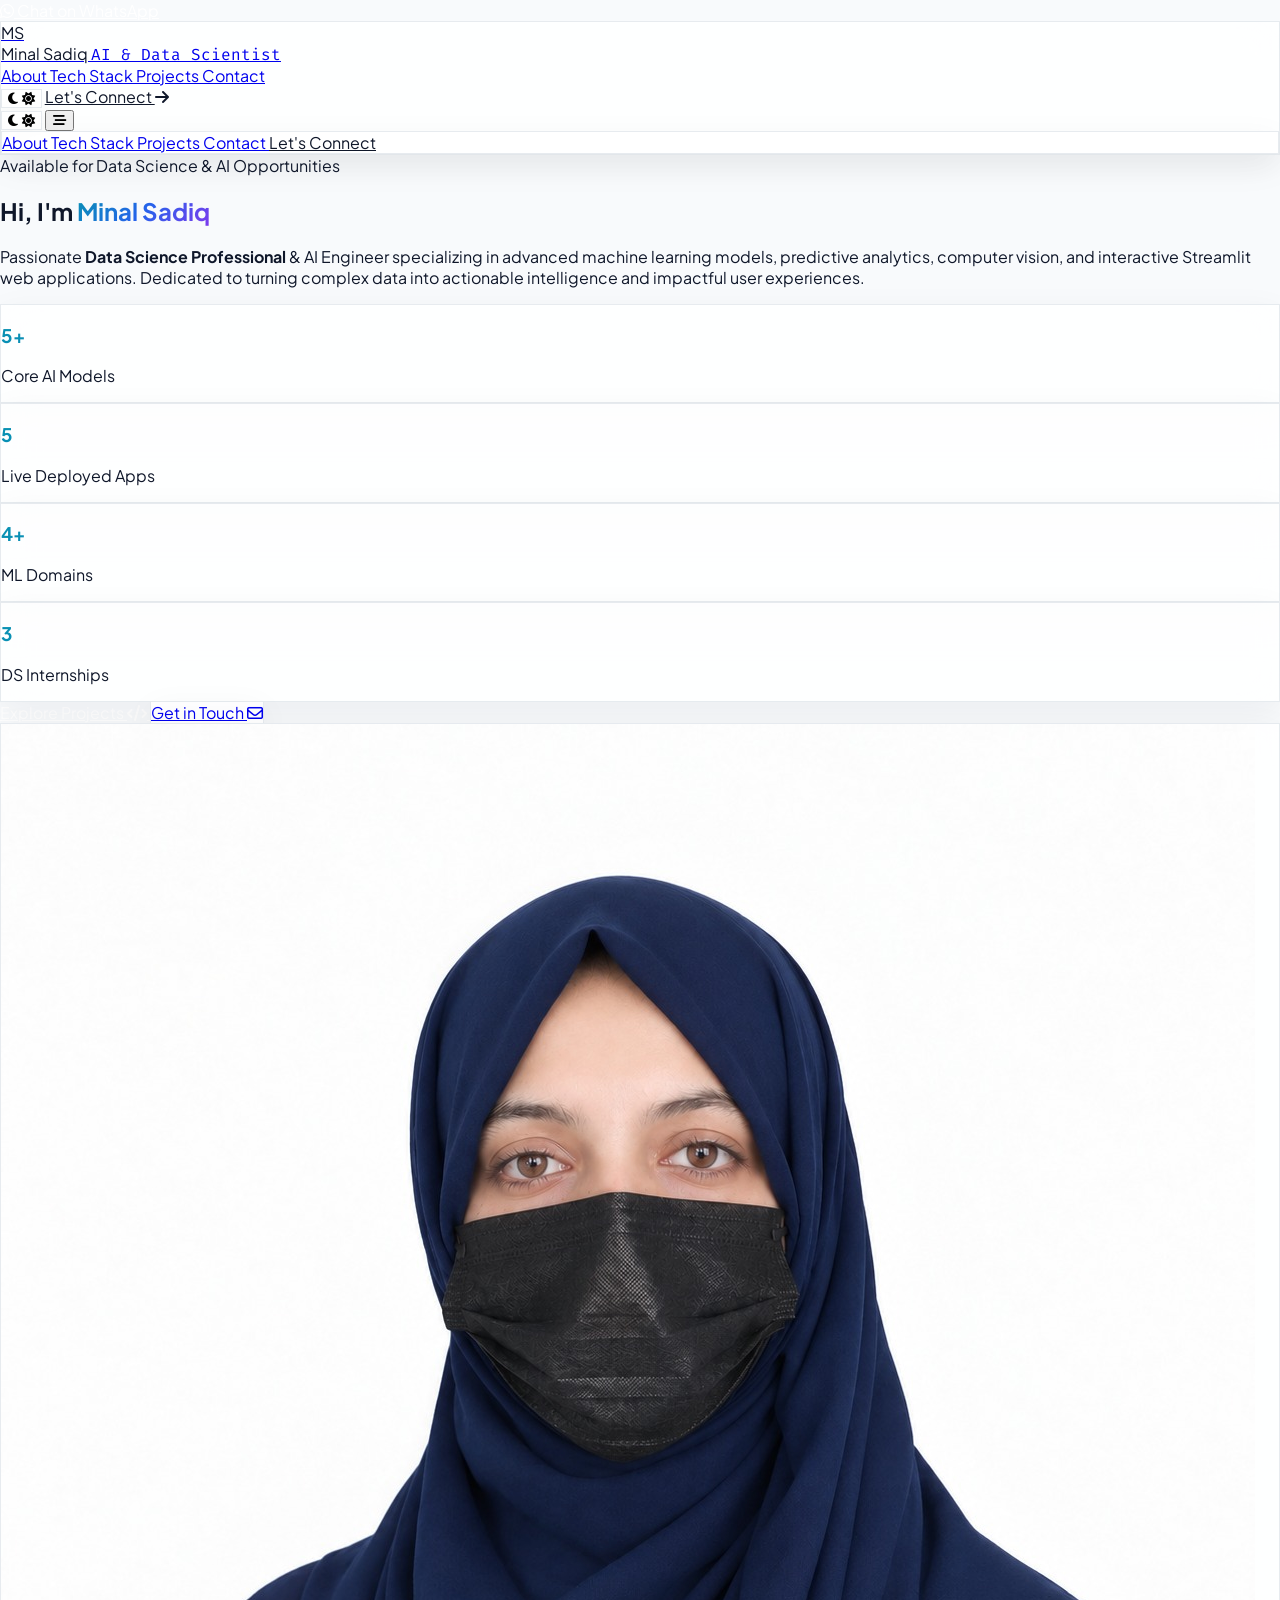
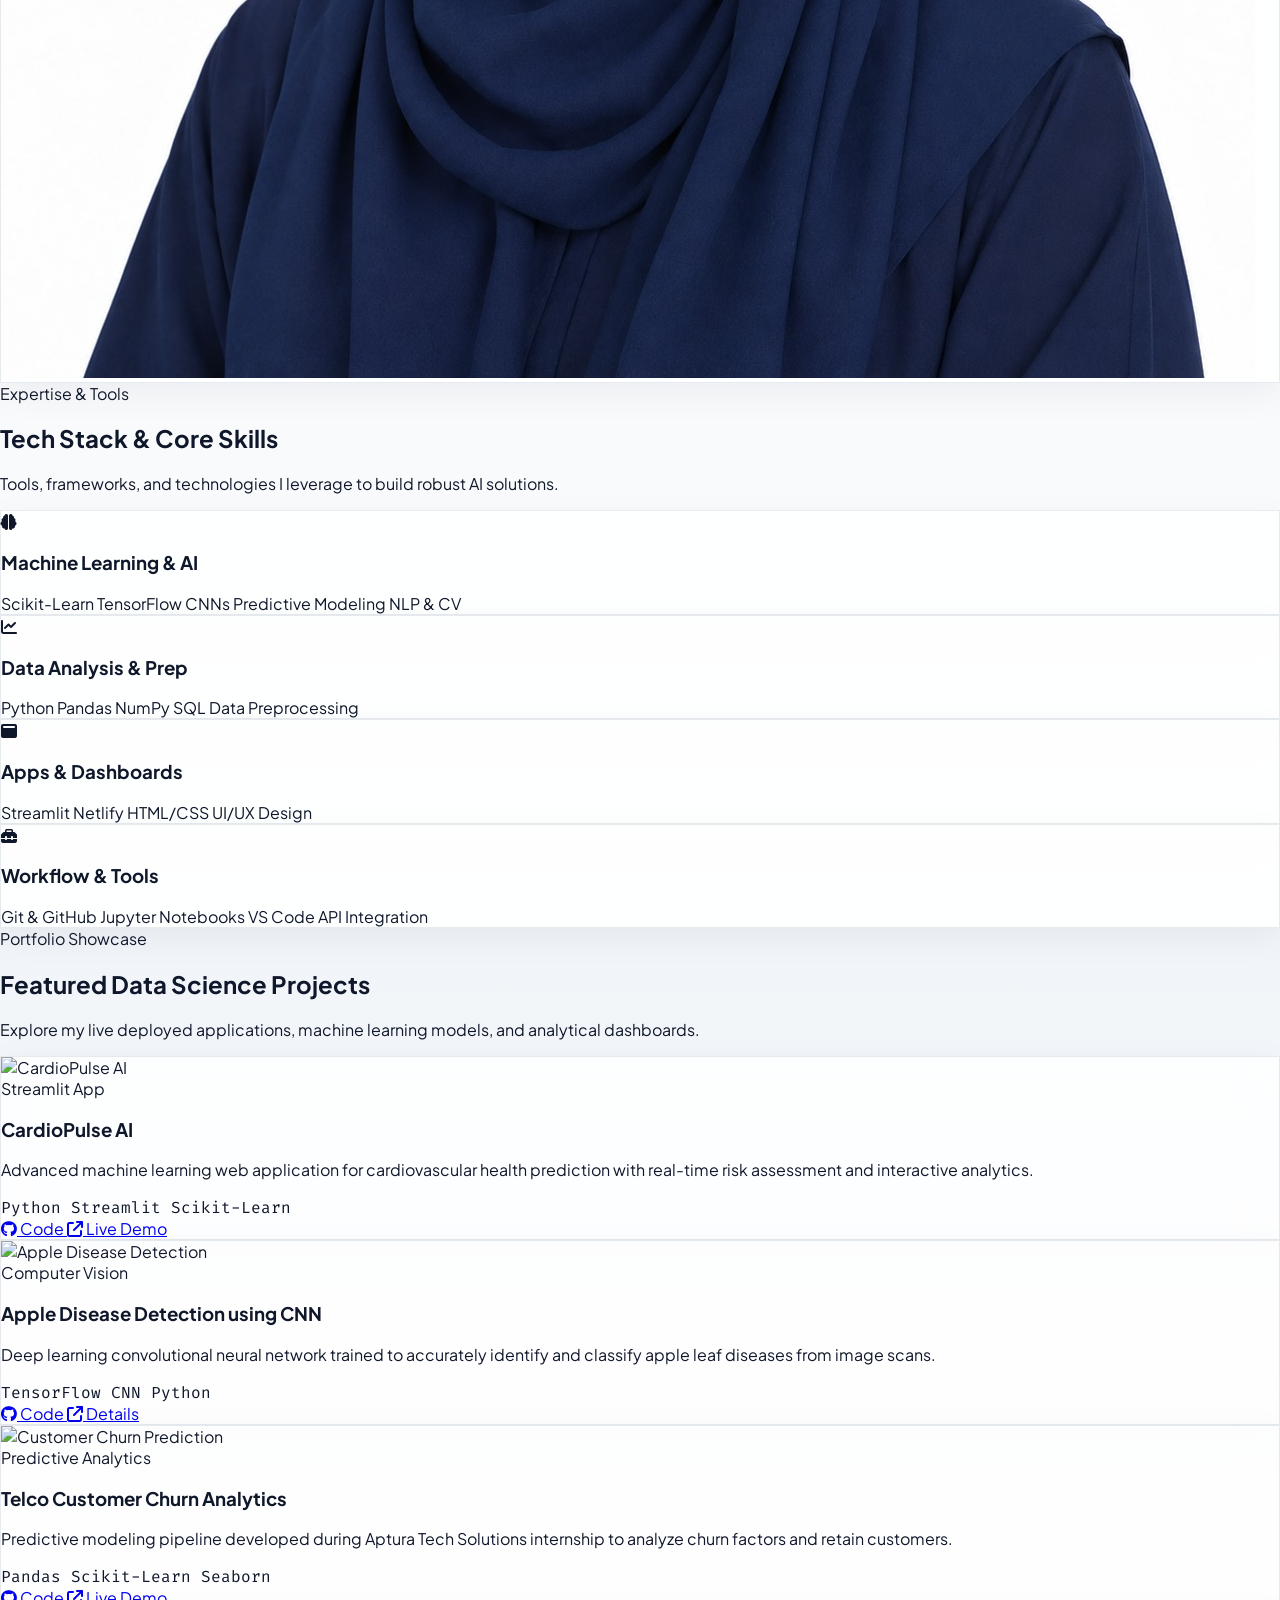
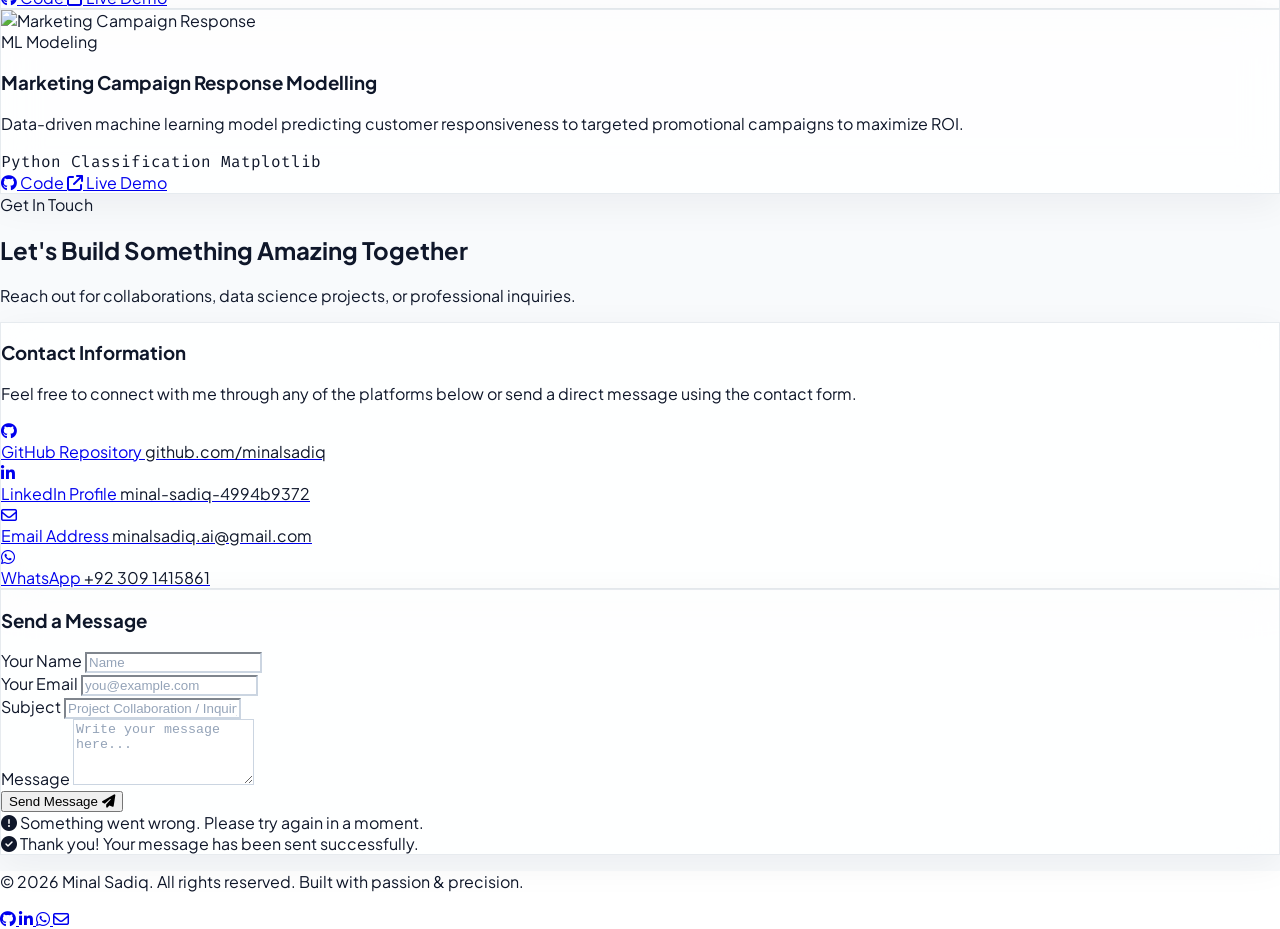
==== index.html @ 4cab12a3 "Add files via upload" ====
<!DOCTYPE html>
<html lang="en" class="scroll-smooth">
<head>
    <meta charset="UTF-8">
    <meta name="viewport" content="width=device-width, initial-scale=1.0">
    <meta name="theme-color" content="#f8fafc">
    <meta name="description" content="Minal Sadiq — Data Scientist & AI Engineer Portfolio">

    <title>Minal Sadiq | Data Scientist & AI Engineer Portfolio</title>

    <!-- Tailwind CSS CDN -->
    <script src="https://cdn.tailwindcss.com"></script>

    <!-- FontAwesome Icons -->
    <link rel="stylesheet"
          href="https://cdnjs.cloudflare.com/ajax/libs/font-awesome/6.4.0/css/all.min.css">

    <!-- Google Fonts -->
    <link href="https://fonts.googleapis.com/css2?family=Plus+Jakarta+Sans:wght@300;400;500;600;700;800&family=Fira+Code:wght@400;600&display=swap"
          rel="stylesheet">

    <!-- AOS Animation Library -->
    <link href="https://unpkg.com/aos@2.3.1/dist/aos.css"
          rel="stylesheet">

    <!-- Custom CSS -->
    <link rel="stylesheet" href="style.css">

    <!-- Theme (Dark/Light) — set class before paint to avoid flash -->
    <script>
        (function () {
            try {
                var saved = localStorage.getItem('theme');
                var prefersDark = window.matchMedia && window.matchMedia('(prefers-color-scheme: dark)').matches;
                var isDark = saved ? saved === 'dark' : prefersDark;
                if (isDark) {
                    document.documentElement.classList.add('dark');
                }
            } catch (e) {}
        })();
    </script>
</head>

<body class="antialiased selection:bg-cyan-200 selection:text-slate-900">

    <!-- Floating WhatsApp Button -->
    <a href="https://wa.me/923091415861"
       target="_blank"
       rel="noopener"
       class="whatsapp-button fixed bottom-6 right-6 z-50 w-14 h-14 rounded-full bg-[#25D366] flex items-center justify-center text-slate-900 text-2xl shadow-2xl shadow-black/40 hover:scale-110 transition duration-300 group"
       aria-label="Chat on WhatsApp">

        <span class="absolute inset-0 rounded-full bg-[#25D366] animate-ping opacity-40"></span>

        <i class="fa-brands fa-whatsapp relative"></i>

        <span class="absolute right-16 whitespace-nowrap bg-white text-slate-900 text-xs font-semibold px-3 py-1.5 rounded-lg border border-slate-200 opacity-0 group-hover:opacity-100 transition duration-300 pointer-events-none">
            Chat on WhatsApp
        </span>
    </a>


    <div id="page-wrapper">

        <!-- Background Blobs -->
        <div class="blob bg-cyan-500 w-[500px] h-[500px] top-[-100px] left-[-100px] animate-pulse-slow"></div>

        <div class="blob bg-purple-600 w-[600px] h-[600px] top-[40%] right-[-200px] animate-pulse-slow delay-2"></div>

        <div class="blob bg-blue-600 w-[500px] h-[500px] bottom-[10%] left-[-150px] animate-pulse-slow delay-4"></div>


        <!-- ================= NAVBAR ================= -->

        <header
            class="fixed top-0 left-0 right-0 z-40 glass-card border-b border-slate-200 transition-all duration-300"
            id="navbar">

            <div class="max-w-7xl mx-auto px-6 h-20 flex items-center justify-between">

                <a href="#" class="flex items-center gap-3 group">

                    <div class="w-10 h-10 rounded-xl bg-gradient-to-tr from-cyan-500 to-blue-600 flex items-center justify-center font-bold text-slate-900 text-lg shadow-lg group-hover:scale-105 transition">
                        MS
                    </div>

                    <div>
                        <span class="text-lg font-bold tracking-tight text-slate-900 block">
                            Minal Sadiq
                        </span>

                        <span class="text-[10px] code-font text-cyan-400 tracking-wider">
                            AI & Data Scientist
                        </span>
                    </div>

                </a>


                <!-- Desktop Navigation -->

                <nav class="hidden md:flex items-center gap-8 text-sm font-medium">

                    <a href="#about"
                       class="text-slate-600 hover:text-cyan-400 transition">
                        About
                    </a>

                    <a href="#skills"
                       class="text-slate-600 hover:text-cyan-400 transition">
                        Tech Stack
                    </a>

                    <a href="#projects"
                       class="text-slate-600 hover:text-cyan-400 transition">
                        Projects
                    </a>

                    <a href="#contact"
                       class="text-slate-600 hover:text-cyan-400 transition">
                        Contact
                    </a>

                </nav>


                <div class="hidden md:flex items-center gap-4">

                    <button id="theme-toggle"
                            type="button"
                            aria-label="Toggle dark mode"
                            aria-pressed="false"
                            class="theme-toggle-btn w-10 h-10 rounded-xl glass-card border border-slate-200 flex items-center justify-center text-slate-600 hover:text-cyan-400 hover:border-cyan-500/40 transition duration-300">

                        <i class="fa-solid fa-moon text-sm theme-icon-moon"></i>
                        <i class="fa-solid fa-sun text-sm theme-icon-sun hidden"></i>

                    </button>

                    <a href="#contact"
                       class="px-5 py-2.5 rounded-xl bg-gradient-to-r from-cyan-500 to-blue-600 text-slate-900 font-semibold text-xs shadow-lg hover:shadow-cyan-500/25 hover:scale-105 transition duration-300">

                        Let's Connect

                        <i class="fa-solid fa-arrow-right ml-1.5"></i>

                    </a>

                </div>


                <!-- Mobile Menu Button -->

                <div class="md:hidden flex items-center gap-3">

                    <button id="theme-toggle-mobile"
                            type="button"
                            aria-label="Toggle dark mode"
                            aria-pressed="false"
                            class="theme-toggle-btn w-10 h-10 rounded-xl glass-card border border-slate-200 flex items-center justify-center text-slate-600 hover:text-cyan-400 transition duration-300">

                        <i class="fa-solid fa-moon text-sm theme-icon-moon"></i>
                        <i class="fa-solid fa-sun text-sm theme-icon-sun hidden"></i>

                    </button>

                    <button id="menu-btn"
                            aria-expanded="false"
                            aria-label="Toggle navigation"
                            class="text-slate-600 hover:text-slate-900 text-xl focus:outline-none">

                        <i class="fa-solid fa-bars-staggered"></i>

                    </button>

                </div>

            </div>


            <!-- Mobile Menu -->

            <div id="mobile-menu"
                 class="hidden md:hidden glass-card border-t border-slate-200 px-6 py-5 space-y-4">

                <a href="#about"
                   class="block text-slate-600 hover:text-cyan-400 font-medium mobile-link">
                    About
                </a>

                <a href="#skills"
                   class="block text-slate-600 hover:text-cyan-400 font-medium mobile-link">
                    Tech Stack
                </a>

                <a href="#projects"
                   class="block text-slate-600 hover:text-cyan-400 font-medium mobile-link">
                    Projects
                </a>

                <a href="#contact"
                   class="block text-slate-600 hover:text-cyan-400 font-medium mobile-link">
                    Contact
                </a>

                <a href="#contact"
                   class="block text-center w-full py-2.5 rounded-xl bg-gradient-to-r from-cyan-500 to-blue-600 text-slate-900 font-semibold text-xs">
                    Let's Connect
                </a>

            </div>

        </header>


        <!-- ================= HERO / ABOUT ================= -->

        <section id="about"
                 class="pt-32 pb-20 md:pt-44 md:pb-32 relative">

            <div class="max-w-7xl mx-auto px-6">

                <div class="grid grid-cols-1 lg:grid-cols-12 gap-12 items-center">


                    <!-- Left Content -->

                    <div class="lg:col-span-7 space-y-6"
                         data-aos="fade-right"
                         data-aos-duration="1000">

                        <div class="inline-flex items-center gap-2 px-3 py-1.5 rounded-full bg-cyan-500/10 border border-cyan-500/25 text-cyan-400 text-xs font-semibold tracking-wide">

                            <span class="w-2 h-2 rounded-full bg-cyan-400 animate-pulse"></span>

                            Available for Data Science & AI Opportunities

                        </div>


                        <h1 class="text-4xl sm:text-5xl lg:text-6xl font-extrabold tracking-tight leading-tight">

                            Hi, I'm

                            <span class="gradient-text">
                                Minal Sadiq
                            </span>

                        </h1>


                        <p class="text-base sm:text-lg text-slate-600 leading-relaxed font-normal">

                            Passionate

                            <strong class="text-cyan-400 font-semibold">
                                Data Science Professional
                            </strong>

                            & AI Engineer specializing in advanced machine learning models,
                            predictive analytics, computer vision, and interactive Streamlit
                            web applications. Dedicated to turning complex data into actionable
                            intelligence and impactful user experiences.

                        </p>


                        <!-- Stats -->

                        <div class="grid grid-cols-2 sm:grid-cols-4 gap-4 pt-2">

                            <div class="glass-card p-4 rounded-xl text-center">

                                <h3 class="text-2xl font-bold gradient-text">
                                    5+
                                </h3>

                                <p class="text-xs text-slate-500 mt-1">
                                    Core AI Models
                                </p>

                            </div>


                            <div class="glass-card p-4 rounded-xl text-center">

                                <h3 class="text-2xl font-bold gradient-text">
                                    5
                                </h3>

                                <p class="text-xs text-slate-500 mt-1">
                                    Live Deployed Apps
                                </p>

                            </div>


                            <div class="glass-card p-4 rounded-xl text-center">

                                <h3 class="text-2xl font-bold gradient-text">
                                    4+
                                </h3>

                                <p class="text-xs text-slate-500 mt-1">
                                    ML Domains
                                </p>

                            </div>


                            <div class="glass-card p-4 rounded-xl text-center">

                                <h3 class="text-2xl font-bold gradient-text">
                                    3
                                </h3>

                                <p class="text-xs text-slate-500 mt-1">
                                    DS Internships
                                </p>

                            </div>

                        </div>


                        <!-- Buttons -->

                        <div class="flex flex-wrap items-center gap-4 pt-4">

                            <a href="#projects"
                               class="px-7 py-3 rounded-xl bg-gradient-to-r from-cyan-500 to-blue-600 text-slate-900 font-bold text-sm shadow-lg shadow-cyan-500/20 hover:scale-105 transition duration-300">

                                Explore Projects

                                <i class="fa-solid fa-code ml-2"></i>

                            </a>


                            <a href="#contact"
                               class="px-7 py-3 rounded-xl glass-card text-slate-700 font-bold text-sm hover:border-cyan-500 transition duration-300">

                                Get in Touch

                                <i class="fa-regular fa-envelope ml-2"></i>

                            </a>

                        </div>

                    </div>


                    <!-- Right Visual -->

                    <div class="lg:col-span-5 flex flex-col items-center justify-center relative"
                         data-aos="fade-left"
                         data-aos-duration="1000">

                        <div class="relative w-72 h-72 sm:w-80 sm:h-80 animate-float">

                            <div class="absolute inset-0 bg-gradient-to-tr from-cyan-500 to-purple-600 rounded-3xl blur-xl opacity-40"></div>


                            <div class="relative w-full h-full rounded-3xl glass-card p-2 overflow-hidden border border-cyan-500/30 shadow-2xl">

                                <img id="profile-display-img"
                                     src="minu.jpeg"
                                     alt="Minal Sadiq"
                                     class="w-full h-full object-cover rounded-2xl">

                            </div>

                        </div>

                    </div>

                </div>

            </div>

        </section>


        <!-- ================= SKILLS ================= -->

        <section id="skills" class="py-20 relative">

            <div class="max-w-7xl mx-auto px-6">

                <div class="text-center max-w-2xl mx-auto mb-16"
                     data-aos="fade-up">

                    <span class="text-cyan-400 text-xs font-bold uppercase tracking-widest px-3 py-1 rounded-full bg-cyan-500/10 border border-cyan-500/20">
                        Expertise & Tools
                    </span>

                    <h2 class="text-3xl sm:text-4xl font-extrabold mt-3 tracking-tight">
                        Tech Stack & Core Skills
                    </h2>

                    <p class="text-slate-500 text-sm mt-2">
                        Tools, frameworks, and technologies I leverage to build robust AI solutions.
                    </p>

                </div>


                <div class="grid grid-cols-1 sm:grid-cols-2 lg:grid-cols-4 gap-6">


                    <!-- Machine Learning -->

                    <div class="glass-card p-6 rounded-2xl border border-slate-200 hover:border-cyan-500/40 transition duration-300"
                         data-aos="fade-up"
                         data-aos-delay="100">

                        <div class="w-12 h-12 rounded-xl bg-cyan-500/10 flex items-center justify-center text-cyan-400 text-xl mb-4">

                            <i class="fa-solid fa-brain"></i>

                        </div>

                        <h3 class="text-lg font-bold mb-3">
                            Machine Learning & AI
                        </h3>

                        <div class="flex flex-wrap gap-2">

                            <span class="px-2.5 py-1 rounded-lg bg-white text-xs text-slate-600 border border-slate-200">
                                Scikit-Learn
                            </span>

                            <span class="px-2.5 py-1 rounded-lg bg-white text-xs text-slate-600 border border-slate-200">
                                TensorFlow
                            </span>

                            <span class="px-2.5 py-1 rounded-lg bg-white text-xs text-slate-600 border border-slate-200">
                                CNNs
                            </span>

                            <span class="px-2.5 py-1 rounded-lg bg-white text-xs text-slate-600 border border-slate-200">
                                Predictive Modeling
                            </span>

                            <span class="px-2.5 py-1 rounded-lg bg-white text-xs text-slate-600 border border-slate-200">
                                NLP & CV
                            </span>

                        </div>

                    </div>


                    <!-- Data Analysis -->

                    <div class="glass-card p-6 rounded-2xl border border-slate-200 hover:border-blue-500/40 transition duration-300"
                         data-aos="fade-up"
                         data-aos-delay="200">

                        <div class="w-12 h-12 rounded-xl bg-blue-500/10 flex items-center justify-center text-blue-400 text-xl mb-4">

                            <i class="fa-solid fa-chart-line"></i>

                        </div>

                        <h3 class="text-lg font-bold mb-3">
                            Data Analysis & Prep
                        </h3>

                        <div class="flex flex-wrap gap-2">

                            <span class="px-2.5 py-1 rounded-lg bg-white text-xs text-slate-600 border border-slate-200">
                                Python
                            </span>

                            <span class="px-2.5 py-1 rounded-lg bg-white text-xs text-slate-600 border border-slate-200">
                                Pandas
                            </span>

                            <span class="px-2.5 py-1 rounded-lg bg-white text-xs text-slate-600 border border-slate-200">
                                NumPy
                            </span>

                            <span class="px-2.5 py-1 rounded-lg bg-white text-xs text-slate-600 border border-slate-200">
                                SQL
                            </span>

                            <span class="px-2.5 py-1 rounded-lg bg-white text-xs text-slate-600 border border-slate-200">
                                Data Preprocessing
                            </span>

                        </div>

                    </div>


                    <!-- Apps -->

                    <div class="glass-card p-6 rounded-2xl border border-slate-200 hover:border-purple-500/40 transition duration-300"
                         data-aos="fade-up"
                         data-aos-delay="300">

                        <div class="w-12 h-12 rounded-xl bg-purple-500/10 flex items-center justify-center text-purple-400 text-xl mb-4">

                            <i class="fa-solid fa-window-maximize"></i>

                        </div>

                        <h3 class="text-lg font-bold mb-3">
                            Apps & Dashboards
                        </h3>

                        <div class="flex flex-wrap gap-2">

                            <span class="px-2.5 py-1 rounded-lg bg-white text-xs text-slate-600 border border-slate-200">
                                Streamlit
                            </span>

                            <span class="px-2.5 py-1 rounded-lg bg-white text-xs text-slate-600 border border-slate-200">
                                Netlify
                            </span>

                            <span class="px-2.5 py-1 rounded-lg bg-white text-xs text-slate-600 border border-slate-200">
                                HTML/CSS
                            </span>

                            <span class="px-2.5 py-1 rounded-lg bg-white text-xs text-slate-600 border border-slate-200">
                                UI/UX Design
                            </span>

                        </div>

                    </div>


                    <!-- Tools -->

                    <div class="glass-card p-6 rounded-2xl border border-slate-200 hover:border-cyan-500/40 transition duration-300"
                         data-aos="fade-up"
                         data-aos-delay="400">

                        <div class="w-12 h-12 rounded-xl bg-cyan-500/10 flex items-center justify-center text-cyan-400 text-xl mb-4">

                            <i class="fa-solid fa-toolbox"></i>

                        </div>

                        <h3 class="text-lg font-bold mb-3">
                            Workflow & Tools
                        </h3>

                        <div class="flex flex-wrap gap-2">

                            <span class="px-2.5 py-1 rounded-lg bg-white text-xs text-slate-600 border border-slate-200">
                                Git & GitHub
                            </span>

                            <span class="px-2.5 py-1 rounded-lg bg-white text-xs text-slate-600 border border-slate-200">
                                Jupyter Notebooks
                            </span>

                            <span class="px-2.5 py-1 rounded-lg bg-white text-xs text-slate-600 border border-slate-200">
                                VS Code
                            </span>

                            <span class="px-2.5 py-1 rounded-lg bg-white text-xs text-slate-600 border border-slate-200">
                                API Integration
                            </span>

                        </div>

                    </div>

                </div>

            </div>

        </section>


        <!-- ================= PROJECTS ================= -->

        <section id="projects"
                 class="py-20 relative bg-slate-50">

            <div class="max-w-7xl mx-auto px-6">

                <div class="text-center max-w-2xl mx-auto mb-16"
                     data-aos="fade-up">

                    <span class="text-cyan-400 text-xs font-bold uppercase tracking-widest px-3 py-1 rounded-full bg-cyan-500/10 border border-cyan-500/20">
                        Portfolio Showcase
                    </span>

                    <h2 class="text-3xl sm:text-4xl font-extrabold mt-3 tracking-tight">
                        Featured Data Science Projects
                    </h2>

                    <p class="text-slate-500 text-sm mt-2">
                        Explore my live deployed applications, machine learning models, and analytical dashboards.
                    </p>

                </div>


                <div class="grid grid-cols-1 md:grid-cols-2 lg:grid-cols-3 gap-8">


                    <!-- Project 1 -->

                    <div class="glass-card rounded-2xl overflow-hidden border border-slate-200 hover:border-cyan-500 transition duration-500 flex flex-col group"
                         data-aos="fade-up"
                         data-aos-delay="100">

                        <div class="relative h-48 overflow-hidden bg-white">

                            <img src="https://images.unsplash.com/photo-1576091160399-112ba8d25d1d?auto=format&fit=crop&q=80&w=800"
                                 alt="CardioPulse AI"
                                 class="w-full h-full object-cover group-hover:scale-110 transition duration-700">

                            <div class="absolute top-3 right-3 bg-white/90 backdrop-blur-md px-3 py-1 rounded-full text-[10px] font-bold text-cyan-500 border border-cyan-500/30">
                                Streamlit App
                            </div>

                        </div>


                        <div class="p-6 flex-1 flex flex-col justify-between">

                            <div>

                                <h3 class="text-xl font-bold group-hover:text-cyan-400 transition">
                                    CardioPulse AI
                                </h3>

                                <p class="text-slate-500 text-xs mt-2 leading-relaxed">
                                    Advanced machine learning web application for cardiovascular health prediction with real-time risk assessment and interactive analytics.
                                </p>

                                <div class="flex flex-wrap gap-1.5 mt-4">

                                    <span class="px-2 py-0.5 rounded bg-white text-[10px] text-cyan-600 code-font border border-slate-200">
                                        Python
                                    </span>

                                    <span class="px-2 py-0.5 rounded bg-white text-[10px] text-cyan-600 code-font border border-slate-200">
                                        Streamlit
                                    </span>

                                    <span class="px-2 py-0.5 rounded bg-white text-[10px] text-cyan-600 code-font border border-slate-200">
                                        Scikit-Learn
                                    </span>

                                </div>

                            </div>


                            <div class="flex items-center gap-3 mt-6 pt-4 border-t border-slate-200">

                                <a href="https://github.com/minalsadiq/Minal-AI-CardioPulse"
                                   target="_blank"
                                   class="flex-1 py-2 text-center rounded-xl bg-slate-50 hover:bg-slate-100 text-xs font-semibold text-slate-700 transition">

                                    <i class="fa-brands fa-github mr-1.5"></i>
                                    Code

                                </a>


                                <a href="https://minal-ai-cardiopulse-9nofl4lxdqtf2vmmqexebg.streamlit.app/"
                                   target="_blank"
                                   class="flex-1 py-2 text-center rounded-xl bg-gradient-to-r from-cyan-500 to-blue-600 text-xs font-semibold text-white transition hover:opacity-90">

                                    <i class="fa-solid fa-arrow-up-right-from-square mr-1.5"></i>
                                    Live Demo

                                </a>

                            </div>

                        </div>

                    </div>


                    <!-- Project 2 -->

                    <div class="glass-card rounded-2xl overflow-hidden border border-slate-200 hover:border-cyan-500 transition duration-500 flex flex-col group"
                         data-aos="fade-up"
                         data-aos-delay="200">

                        <div class="relative h-48 overflow-hidden bg-white">

                            <img src="https://images.unsplash.com/photo-1560493676-04071c5f467b?auto=format&fit=crop&q=80&w=800"
                                 alt="Apple Disease Detection"
                                 class="w-full h-full object-cover group-hover:scale-110 transition duration-700">

                            <div class="absolute top-3 right-3 bg-white/90 backdrop-blur-md px-3 py-1 rounded-full text-[10px] font-bold text-green-500 border border-green-500/30">
                                Computer Vision
                            </div>

                        </div>


                        <div class="p-6 flex-1 flex flex-col justify-between">

                            <div>

                                <h3 class="text-xl font-bold group-hover:text-cyan-400 transition">
                                    Apple Disease Detection using CNN
                                </h3>

                                <p class="text-slate-500 text-xs mt-2 leading-relaxed">
                                    Deep learning convolutional neural network trained to accurately identify and classify apple leaf diseases from image scans.
                                </p>

                                <div class="flex flex-wrap gap-1.5 mt-4">

                                    <span class="px-2 py-0.5 rounded bg-white text-[10px] text-green-600 code-font border border-slate-200">
                                        TensorFlow
                                    </span>

                                    <span class="px-2 py-0.5 rounded bg-white text-[10px] text-green-600 code-font border border-slate-200">
                                        CNN
                                    </span>

                                    <span class="px-2 py-0.5 rounded bg-white text-[10px] text-green-600 code-font border border-slate-200">
                                        Python
                                    </span>

                                </div>

                            </div>


                            <div class="flex items-center gap-3 mt-6 pt-4 border-t border-slate-200">

                                <a href="https://github.com/minalsadiq/Apple-Disease-Detection-using-CNN"
                                   target="_blank"
                                   class="flex-1 py-2 text-center rounded-xl bg-slate-50 hover:bg-slate-100 text-xs font-semibold text-slate-700 transition">

                                    <i class="fa-brands fa-github mr-1.5"></i>
                                    Code

                                </a>


                                <a href="https://github.com/minalsadiq/Apple-Disease-Detection-using-CNN/blob/main/README.md"
                                   target="_blank"
                                   class="flex-1 py-2 text-center rounded-xl bg-gradient-to-r from-cyan-500 to-blue-600 text-xs font-semibold text-white transition hover:opacity-90">

                                    <i class="fa-solid fa-arrow-up-right-from-square mr-1.5"></i>
                                    Details

                                </a>

                            </div>

                        </div>

                    </div>


                    <!-- Project 3 -->

                    <div class="glass-card rounded-2xl overflow-hidden border border-slate-200 hover:border-cyan-500 transition duration-500 flex flex-col group"
                         data-aos="fade-up"
                         data-aos-delay="300">

                        <div class="relative h-48 overflow-hidden bg-white">

                            <img src="https://images.unsplash.com/photo-1551836022-d5d88e9218df?auto=format&fit=crop&q=80&w=800"
                                 alt="Customer Churn Prediction"
                                 class="w-full h-full object-cover group-hover:scale-110 transition duration-700">

                            <div class="absolute top-3 right-3 bg-white/90 backdrop-blur-md px-3 py-1 rounded-full text-[10px] font-bold text-purple-500 border border-purple-500/30">
                                Predictive Analytics
                            </div>

                        </div>


                        <div class="p-6 flex-1 flex flex-col justify-between">

                            <div>

                                <h3 class="text-xl font-bold group-hover:text-cyan-400 transition">
                                    Telco Customer Churn Analytics
                                </h3>

                                <p class="text-slate-500 text-xs mt-2 leading-relaxed">
                                    Predictive modeling pipeline developed during Aptura Tech Solutions internship to analyze churn factors and retain customers.
                                </p>

                                <div class="flex flex-wrap gap-1.5 mt-4">

                                    <span class="px-2 py-0.5 rounded bg-white text-[10px] text-purple-600 code-font border border-slate-200">
                                        Pandas
                                    </span>

                                    <span class="px-2 py-0.5 rounded bg-white text-[10px] text-purple-600 code-font border border-slate-200">
                                        Scikit-Learn
                                    </span>

                                    <span class="px-2 py-0.5 rounded bg-white text-[10px] text-purple-600 code-font border border-slate-200">
                                        Seaborn
                                    </span>

                                </div>

                            </div>


                            <div class="flex items-center gap-3 mt-6 pt-4 border-t border-slate-200">

                                <a href="https://github.com/minalsadiq/Telco-Customer-Churn-Predictive-Analytics"
                                   target="_blank"
                                   class="flex-1 py-2 text-center rounded-xl bg-slate-50 hover:bg-slate-100 text-xs font-semibold text-slate-700 transition">

                                    <i class="fa-brands fa-github mr-1.5"></i>
                                    Code

                                </a>


                                <a href="https://telco-customer-churn-predictive-analytics-c8oyhjvenuvrphqej6xd.streamlit.app/"
                                   target="_blank"
                                   class="flex-1 py-2 text-center rounded-xl bg-gradient-to-r from-cyan-500 to-blue-600 text-xs font-semibold text-white transition hover:opacity-90">

                                    <i class="fa-solid fa-arrow-up-right-from-square mr-1.5"></i>
                                    Live Demo

                                </a>

                            </div>

                        </div>

                    </div>


                    <!-- Project 4 -->

                    <div class="glass-card rounded-2xl overflow-hidden border border-slate-200 hover:border-cyan-500 transition duration-500 flex flex-col group"
                         data-aos="fade-up"
                         data-aos-delay="100">

                        <div class="relative h-48 overflow-hidden bg-white">

                            <img src="https://images.unsplash.com/photo-1460925895917-afdab827c52f?auto=format&fit=crop&q=80&w=800"
                                 alt="Marketing Campaign Response"
                                 class="w-full h-full object-cover group-hover:scale-110 transition duration-700">

                            <div class="absolute top-3 right-3 bg-white/90 backdrop-blur-md px-3 py-1 rounded-full text-[10px] font-bold text-blue-500 border border-blue-500/30">
                                ML Modeling
                            </div>

                        </div>


                        <div class="p-6 flex-1 flex flex-col justify-between">

                            <div>

                                <h3 class="text-xl font-bold group-hover:text-cyan-400 transition">
                                    Marketing Campaign Response Modelling
                                </h3>

                                <p class="text-slate-500 text-xs mt-2 leading-relaxed">
                                    Data-driven machine learning model predicting customer responsiveness to targeted promotional campaigns to maximize ROI.
                                </p>

                                <div class="flex flex-wrap gap-1.5 mt-4">

                                    <span class="px-2 py-0.5 rounded bg-white text-[10px] text-blue-600 code-font border border-slate-200">
                                        Python
                                    </span>

                                    <span class="px-2 py-0.5 rounded bg-white text-[10px] text-blue-600 code-font border border-slate-200">
                                        Classification
                                    </span>

                                    <span class="px-2 py-0.5 rounded bg-white text-[10px] text-blue-600 code-font border border-slate-200">
                                        Matplotlib
                                    </span>

                                </div>

                            </div>


                            <div class="flex items-center gap-3 mt-6 pt-4 border-t border-slate-200">

                                <a href="https://github.com/minalsadiq/Marketing-Campaign-Response-Modelling"
                                   target="_blank"
                                   class="flex-1 py-2 text-center rounded-xl bg-slate-50 hover:bg-slate-100 text-xs font-semibold text-slate-700 transition">

                                    <i class="fa-brands fa-github mr-1.5"></i>
                                    Code

                                </a>


                                <a href="https://marketing-campaign-response-modelling-5yyltmwsuofq88dgr9mwwd.streamlit.app/"
                                   target="_blank"
                                   class="flex-1 py-2 text-center rounded-xl bg-gradient-to-r from-cyan-500 to-blue-600 text-xs font-semibold text-white transition hover:opacity-90">

                                    <i class="fa-solid fa-arrow-up-right-from-square mr-1.5"></i>
                                    Live Demo

                                </a>

                            </div>

                        </div>

                    </div>

                </div>

            </div>

        </section>


        <!-- ================= CONTACT ================= -->

        <section id="contact" class="py-20 relative">

            <div class="max-w-7xl mx-auto px-6">

                <div class="text-center max-w-2xl mx-auto mb-16"
                     data-aos="fade-up">

                    <span class="text-cyan-400 text-xs font-bold uppercase tracking-widest px-3 py-1 rounded-full bg-cyan-500/10 border border-cyan-500/20">
                        Get In Touch
                    </span>

                    <h2 class="text-3xl sm:text-4xl font-extrabold mt-3 tracking-tight">
                        Let's Build Something Amazing Together
                    </h2>

                    <p class="text-slate-500 text-sm mt-2">
                        Reach out for collaborations, data science projects, or professional inquiries.
                    </p>

                </div>


                <div class="grid grid-cols-1 lg:grid-cols-12 gap-12 items-start">


                    <!-- Contact Information -->

                    <div class="lg:col-span-5 space-y-6"
                         data-aos="fade-right">

                        <div class="glass-card p-8 rounded-2xl border border-slate-200 space-y-6">

                            <h3 class="text-xl font-bold">
                                Contact Information
                            </h3>

                            <p class="text-slate-500 text-xs leading-relaxed">
                                Feel free to connect with me through any of the platforms below or send a direct message using the contact form.
                            </p>


                            <div class="space-y-4 pt-2">


                                <!-- GitHub -->

                                <a href="https://github.com"
                                   target="_blank"
                                   class="flex items-center gap-4 p-3 rounded-xl bg-slate-50 hover:bg-white border border-slate-200 hover:border-cyan-500/40 transition group">

                                    <div class="w-10 h-10 rounded-lg bg-cyan-500/10 flex items-center justify-center text-cyan-400 text-lg group-hover:scale-110 transition">

                                        <i class="fa-brands fa-github"></i>

                                    </div>

                                    <div>

                                        <span class="text-[10px] text-slate-500 uppercase tracking-wider block">
                                            GitHub Repository
                                        </span>

                                        <span class="text-xs font-bold text-slate-900 group-hover:text-cyan-400 transition">
                                            github.com/minalsadiq
                                        </span>

                                    </div>

                                </a>


                                <!-- LinkedIn -->

                                <a href="https://www.linkedin.com/in/minal-sadiq-4994b9372/"
                                   target="_blank"
                                   class="flex items-center gap-4 p-3 rounded-xl bg-slate-50 hover:bg-white border border-slate-200 hover:border-blue-500/40 transition group">

                                    <div class="w-10 h-10 rounded-lg bg-blue-500/10 flex items-center justify-center text-blue-400 text-lg group-hover:scale-110 transition">

                                        <i class="fa-brands fa-linkedin-in"></i>

                                    </div>

                                    <div>

                                        <span class="text-[10px] text-slate-500 uppercase tracking-wider block">
                                            LinkedIn Profile
                                        </span>

                                        <span class="text-xs font-bold text-slate-900 group-hover:text-blue-400 transition">
                                            minal-sadiq-4994b9372
                                        </span>

                                    </div>

                                </a>


                                <!-- Email -->

                                <a href="mailto:minalsadiq.ai@gmail.com"
                                   class="flex items-center gap-4 p-3 rounded-xl bg-slate-50 hover:bg-white border border-slate-200 hover:border-purple-500/40 transition group">

                                    <div class="w-10 h-10 rounded-lg bg-purple-500/10 flex items-center justify-center text-purple-400 text-lg group-hover:scale-110 transition">

                                        <i class="fa-regular fa-envelope"></i>

                                    </div>

                                    <div>

                                        <span class="text-[10px] text-slate-500 uppercase tracking-wider block">
                                            Email Address
                                        </span>

                                        <span class="text-xs font-bold text-slate-900 group-hover:text-purple-400 transition">
                                            minalsadiq.ai@gmail.com
                                        </span>

                                    </div>

                                </a>


                                <!-- WhatsApp -->

                                <a href="https://wa.me/923091415861"
                                   target="_blank"
                                   class="flex items-center gap-4 p-3 rounded-xl bg-slate-50 hover:bg-white border border-slate-200 hover:border-green-500/40 transition group">

                                    <div class="w-10 h-10 rounded-lg bg-green-500/10 flex items-center justify-center text-green-500 text-lg group-hover:scale-110 transition">

                                        <i class="fa-brands fa-whatsapp"></i>

                                    </div>

                                    <div>

                                        <span class="text-[10px] text-slate-500 uppercase tracking-wider block">
                                            WhatsApp
                                        </span>

                                        <span class="text-xs font-bold text-slate-900 group-hover:text-green-500 transition">
                                            +92 309 1415861
                                        </span>

                                    </div>

                                </a>

                            </div>

                        </div>

                    </div>


                    <!-- Contact Form -->

                    <div class="lg:col-span-7"
                         data-aos="fade-left">

                        <form id="contact-form"
                              class="glass-card p-8 rounded-2xl border border-slate-200 space-y-5">

                            <h3 class="text-xl font-bold">
                                Send a Message
                            </h3>


                            <div class="grid grid-cols-1 sm:grid-cols-2 gap-5">

                                <div>

                                    <label class="block text-xs font-medium text-slate-600 mb-1.5">
                                        Your Name
                                    </label>

                                    <input type="text"
                                           id="sender-name"
                                           required
                                           placeholder="Name"
                                           class="w-full px-4 py-3 bg-white border border-slate-300 rounded-xl text-xs text-slate-700 focus:outline-none focus:border-cyan-500 transition">

                                </div>


                                <div>

                                    <label class="block text-xs font-medium text-slate-600 mb-1.5">
                                        Your Email
                                    </label>

                                    <input type="email"
                                           id="sender-email"
                                           required
                                           placeholder="you@example.com"
                                           class="w-full px-4 py-3 bg-white border border-slate-300 rounded-xl text-xs text-slate-700 focus:outline-none focus:border-cyan-500 transition">

                                </div>

                            </div>


                            <div>

                                <label class="block text-xs font-medium text-slate-600 mb-1.5">
                                    Subject
                                </label>

                                <input type="text"
                                       id="sender-subject"
                                       required
                                       placeholder="Project Collaboration / Inquiry"
                                       class="w-full px-4 py-3 bg-white border border-slate-300 rounded-xl text-xs text-slate-700 focus:outline-none focus:border-cyan-500 transition">

                            </div>


                            <div>

                                <label class="block text-xs font-medium text-slate-600 mb-1.5">
                                    Message
                                </label>

                                <textarea id="sender-message"
                                          rows="4"
                                          required
                                          placeholder="Write your message here..."
                                          class="w-full px-4 py-3 bg-white border border-slate-300 rounded-xl text-xs text-slate-700 focus:outline-none focus:border-cyan-500 transition resize-none"></textarea>

                            </div>


                            <button type="submit"
                                    id="contact-submit-btn"
                                    class="w-full py-3.5 rounded-xl bg-gradient-to-r from-cyan-500 to-blue-600 text-white font-bold text-xs shadow-lg shadow-cyan-500/25 hover:scale-[1.02] transition duration-300 flex items-center justify-center gap-2">

                                <span id="contact-submit-text">
                                    Send Message
                                </span>

                                <i class="fa-solid fa-paper-plane text-xs"
                                   id="contact-submit-icon"></i>

                            </button>


                            <div id="form-error-msg"
                                 class="hidden text-center text-xs text-red-500 font-semibold pt-2">

                                <i class="fa-solid fa-circle-exclamation mr-1"></i>

                                Something went wrong. Please try again in a moment.

                            </div>


                            <div id="form-success-msg"
                                 class="hidden text-center text-xs text-cyan-500 font-semibold pt-2">

                                <i class="fa-solid fa-circle-check mr-1"></i>

                                Thank you! Your message has been sent successfully.

                            </div>

                        </form>

                    </div>

                </div>

            </div>

        </section>


        <!-- ================= FOOTER ================= -->

        <footer class="py-10 border-t border-slate-200 bg-white text-center">

            <div class="max-w-7xl mx-auto px-6 flex flex-col sm:flex-row items-center justify-between gap-4">

                <p class="text-xs text-slate-500">
                    © 2026 Minal Sadiq. All rights reserved. Built with passion & precision.
                </p>


                <div class="flex items-center gap-4 text-slate-500 text-sm">

                    <a href="https://github.com"
                       target="_blank"
                       class="hover:text-cyan-400 transition">

                        <i class="fa-brands fa-github"></i>

                    </a>

                    <a href="https://www.linkedin.com/in/minal-sadiq-4994b9372/"
                       target="_blank"
                       class="hover:text-blue-400 transition">

                        <i class="fa-brands fa-linkedin-in"></i>

                    </a>

                    <a href="https://wa.me/923091415861"
                       target="_blank"
                       class="hover:text-green-400 transition">

                        <i class="fa-brands fa-whatsapp"></i>

                    </a>

                    <a href="mailto:minalsadiq.ai@gmail.com"
                       class="hover:text-purple-400 transition">

                        <i class="fa-regular fa-envelope"></i>

                    </a>

                </div>

            </div>

        </footer>

    </div>


    <!-- AOS JavaScript -->
    <script src="https://unpkg.com/aos@2.3.1/dist/aos.js"></script>

    <!-- Custom JavaScript -->
    <script src="script.js"></script>

</body>
</html>
---- style.css ----
/* =========================================================
   Minal Sadiq Portfolio — Bright Theme
   ========================================================= */

:root {
    --bg: #f8fafc;
    --surface: #ffffff;
    --surface-soft: #f1f5f9;
    --text: #0f172a;
    --muted: #64748b;
    --border: #e2e8f0;

    --cyan: #06b6d4;
    --blue: #3b82f6;
    --purple: #8b5cf6;

    --shadow: 0 18px 50px rgba(15, 23, 42, 0.08);
}


/* ================= BASE ================= */

html {
    scroll-behavior: smooth;
    overflow-x: hidden;
}

body {
    margin: 0;
    font-family: 'Plus Jakarta Sans', sans-serif;
    background: var(--bg);
    color: var(--text);
    overflow-x: hidden;
}

#page-wrapper {
    position: relative;
    overflow-x: hidden;
    width: 100%;
}

.code-font {
    font-family: 'Fira Code', monospace;
}


/* ================= LIGHT GLASS CARDS ================= */

.glass-card {
    background: rgba(255, 255, 255, 0.84);

    backdrop-filter: blur(18px);
    -webkit-backdrop-filter: blur(18px);

    border: 1px solid rgba(148, 163, 184, 0.22);

    box-shadow:
        0 10px 35px rgba(15, 23, 42, 0.055);

    transition:
        border-color .3s ease,
        box-shadow .3s ease,
        transform .3s ease,
        background .3s ease;
}

.glass-card:hover {
    border-color: rgba(6, 182, 212, 0.38);

    box-shadow:
        0 18px 45px rgba(6, 182, 212, 0.11);
}


/* ================= GRADIENT TEXT ================= */

.gradient-text {
    background:
        linear-gradient(
            135deg,
            #0891b2 0%,
            #2563eb 50%,
            #7c3aed 100%
        );

    -webkit-background-clip: text;
    background-clip: text;

    -webkit-text-fill-color: transparent;
}


/* ================= GRADIENT BORDER ================= */

.gradient-border {
    position: relative;
    border-radius: 1rem;

    background:
        linear-gradient(
            135deg,
            var(--cyan),
            var(--purple)
        );

    padding: 1px;
}

.gradient-border-inner {
    background: var(--surface);
    border-radius: calc(1rem - 1px);
}


/* ================= BACKGROUND BLOBS ================= */

.blob {
    position: absolute;

    filter: blur(85px);

    z-index: -1;

    opacity: .22;

    border-radius: 50%;

    pointer-events: none;
}


/* ================= FLOAT ANIMATION ================= */

@keyframes float {

    0%,
    100% {
        transform: translateY(0);
    }

    50% {
        transform: translateY(-12px);
    }
}

.animate-float {
    animation: float 6s ease-in-out infinite;
}


/* ================= SLOW PULSE ================= */

@keyframes pulse-slow {

    0%,
    100% {
        opacity: .16;
        transform: scale(1);
    }

    50% {
        opacity: .25;
        transform: scale(1.04);
    }
}

.animate-pulse-slow {
    animation: pulse-slow 4s ease-in-out infinite;
}

.delay-2 {
    animation-delay: 2s;
}

.delay-4 {
    animation-delay: 4s;
}


/* ================= NAVBAR ================= */

#navbar.scrolled {
    background: rgba(255, 255, 255, .94) !important;

    border-bottom-color:
        rgba(148, 163, 184, .25) !important;

    box-shadow:
        0 12px 35px rgba(15, 23, 42, .08) !important;
}


/* ================= CONTACT FORM ================= */

#contact-form input,
#contact-form textarea {

    background: #ffffff !important;

    color: #334155 !important;

    border-color: #cbd5e1 !important;
}

#contact-form input::placeholder,
#contact-form textarea::placeholder {
    color: #94a3b8;
}

#contact-form input:focus,
#contact-form textarea:focus {

    border-color: #06b6d4 !important;

    box-shadow:
        0 0 0 3px rgba(6, 182, 212, .10);
}


/* ================= PROJECT SECTION ================= */

#projects {
    background:
        linear-gradient(
            180deg,
            #f1f5f9 0%,
            #f8fafc 100%
        ) !important;
}


/* ================= FOOTER ================= */

footer {
    background: #ffffff !important;

    border-top-color:
        #e2e8f0 !important;
}


/* ================= CUSTOM SCROLLBAR ================= */

::-webkit-scrollbar {
    width: 8px;
}

::-webkit-scrollbar-track {
    background: #f1f5f9;
}

::-webkit-scrollbar-thumb {
    background: #cbd5e1;
    border-radius: 4px;
}

::-webkit-scrollbar-thumb:hover {
    background: #06b6d4;
}


/* ================= TEXT FIXES ================= */

.glass-card .text-slate-900,
#navbar .text-slate-900,
#projects .text-slate-900,
footer .text-slate-900 {
    color: #0f172a !important;
}


/* Gradient buttons */

.bg-gradient-to-r.text-slate-900,
.bg-gradient-to-tr.text-slate-900 {
    color: #ffffff !important;
}


/* WhatsApp */

.whatsapp-button.text-slate-900 {
    color: #ffffff !important;
}


/* ================= MOBILE ================= */

@media (max-width: 767px) {

    .blob {
        opacity: .15;
        filter: blur(65px);
    }

}


/* =========================================================
   DARK MODE
   Toggle by adding/removing the "dark" class on <html>
   (handled by script.js). Overrides the light Tailwind
   utility classes used throughout index.html.
   ========================================================= */

html.dark {
    --bg: #0a0f1d;
    --surface: #111827;
    --surface-soft: #1f2937;
    --text: #f3f4f6;
    --muted: #94a3b8;
    --border: #374151;

    --shadow: 0 18px 50px rgba(0, 0, 0, 0.45);
}

html.dark body {
    background: var(--bg);
    color: var(--text);
}

/* Smooth crossfade between themes */
body,
.glass-card,
#navbar,
footer,
#projects,
#contact-form input,
#contact-form textarea {
    transition:
        background-color .4s ease,
        color .4s ease,
        border-color .4s ease,
        box-shadow .4s ease;
}


/* ================= DARK GLASS CARDS ================= */

html.dark .glass-card {
    background: rgba(17, 24, 39, 0.75);
    border-color: rgba(255, 255, 255, 0.08);
    box-shadow: 0 10px 35px rgba(0, 0, 0, 0.35);
}

html.dark .glass-card:hover {
    border-color: rgba(6, 182, 212, 0.4);
    box-shadow: 0 18px 45px rgba(6, 182, 212, 0.18);
}

html.dark .gradient-border-inner {
    background: var(--surface);
}


/* ================= DARK SURFACES & BACKGROUNDS ================= */

html.dark .bg-white,
html.dark .hover\:bg-white:hover {
    background-color: #111827 !important;
}

html.dark .bg-white\/90 {
    background-color: rgba(17, 24, 39, 0.9) !important;
}

html.dark .bg-slate-50,
html.dark .hover\:bg-slate-100:hover {
    background-color: #1f2937 !important;
}

html.dark .bg-slate-100 {
    background-color: #1f2937 !important;
}

html.dark #projects,
html.dark section#projects.bg-slate-50 {
    background: linear-gradient(180deg, #0a0f1d 0%, #0d1424 100%) !important;
}


/* ================= DARK TEXT ================= */

html.dark .text-slate-900,
html.dark .glass-card .text-slate-900,
html.dark #navbar .text-slate-900,
html.dark #projects .text-slate-900,
html.dark footer .text-slate-900 {
    color: #f8fafc !important;
}

html.dark .text-slate-700 {
    color: #cbd5e1 !important;
}

html.dark .text-slate-600 {
    color: #9ca3af !important;
}

html.dark .text-slate-500 {
    color: #94a3b8 !important;
}


/* ================= DARK BORDERS ================= */

html.dark .border-slate-200,
html.dark .border-slate-300 {
    border-color: #374151 !important;
}


/* ================= DARK NAVBAR ================= */

html.dark #navbar.scrolled {
    background: rgba(17, 24, 39, .92) !important;
    border-bottom-color: rgba(255, 255, 255, .08) !important;
    box-shadow: 0 12px 35px rgba(0, 0, 0, .35) !important;
}


/* ================= DARK CONTACT FORM ================= */

html.dark #contact-form input,
html.dark #contact-form textarea {
    background: #0d1424 !important;
    color: #f3f4f6 !important;
    border-color: #374151 !important;
}

html.dark #contact-form input::placeholder,
html.dark #contact-form textarea::placeholder {
    color: #64748b;
}

html.dark #contact-form input:focus,
html.dark #contact-form textarea:focus {
    border-color: #06b6d4 !important;
    box-shadow: 0 0 0 3px rgba(6, 182, 212, .18);
}


/* ================= DARK FOOTER ================= */

html.dark footer {
    background: #0a0f1d !important;
    border-top-color: #1f2937 !important;
}


/* ================= DARK BLOBS ================= */

html.dark .blob {
    opacity: .28;
}


/* ================= DARK SCROLLBAR ================= */

html.dark ::-webkit-scrollbar-track {
    background: #0a0f1d;
}

html.dark ::-webkit-scrollbar-thumb {
    background: #374151;
}

html.dark ::-webkit-scrollbar-thumb:hover {
    background: #06b6d4;
}


/* ================= THEME TOGGLE BUTTON ================= */

.theme-toggle-btn {
    transition: color .3s ease, border-color .3s ease, transform .2s ease;
}

.theme-toggle-btn:hover {
    transform: rotate(15deg);
}

html.dark .theme-toggle-btn {
    color: #e2e8f0;
}


/* ================= ACCESSIBILITY ================= */

@media (prefers-reduced-motion: reduce) {

    *,
    *::before,
    *::after {

        animation-duration: .01ms !important;

        animation-iteration-count: 1 !important;

        scroll-behavior: auto !important;

        transition-duration: .01ms !important;
    }
}
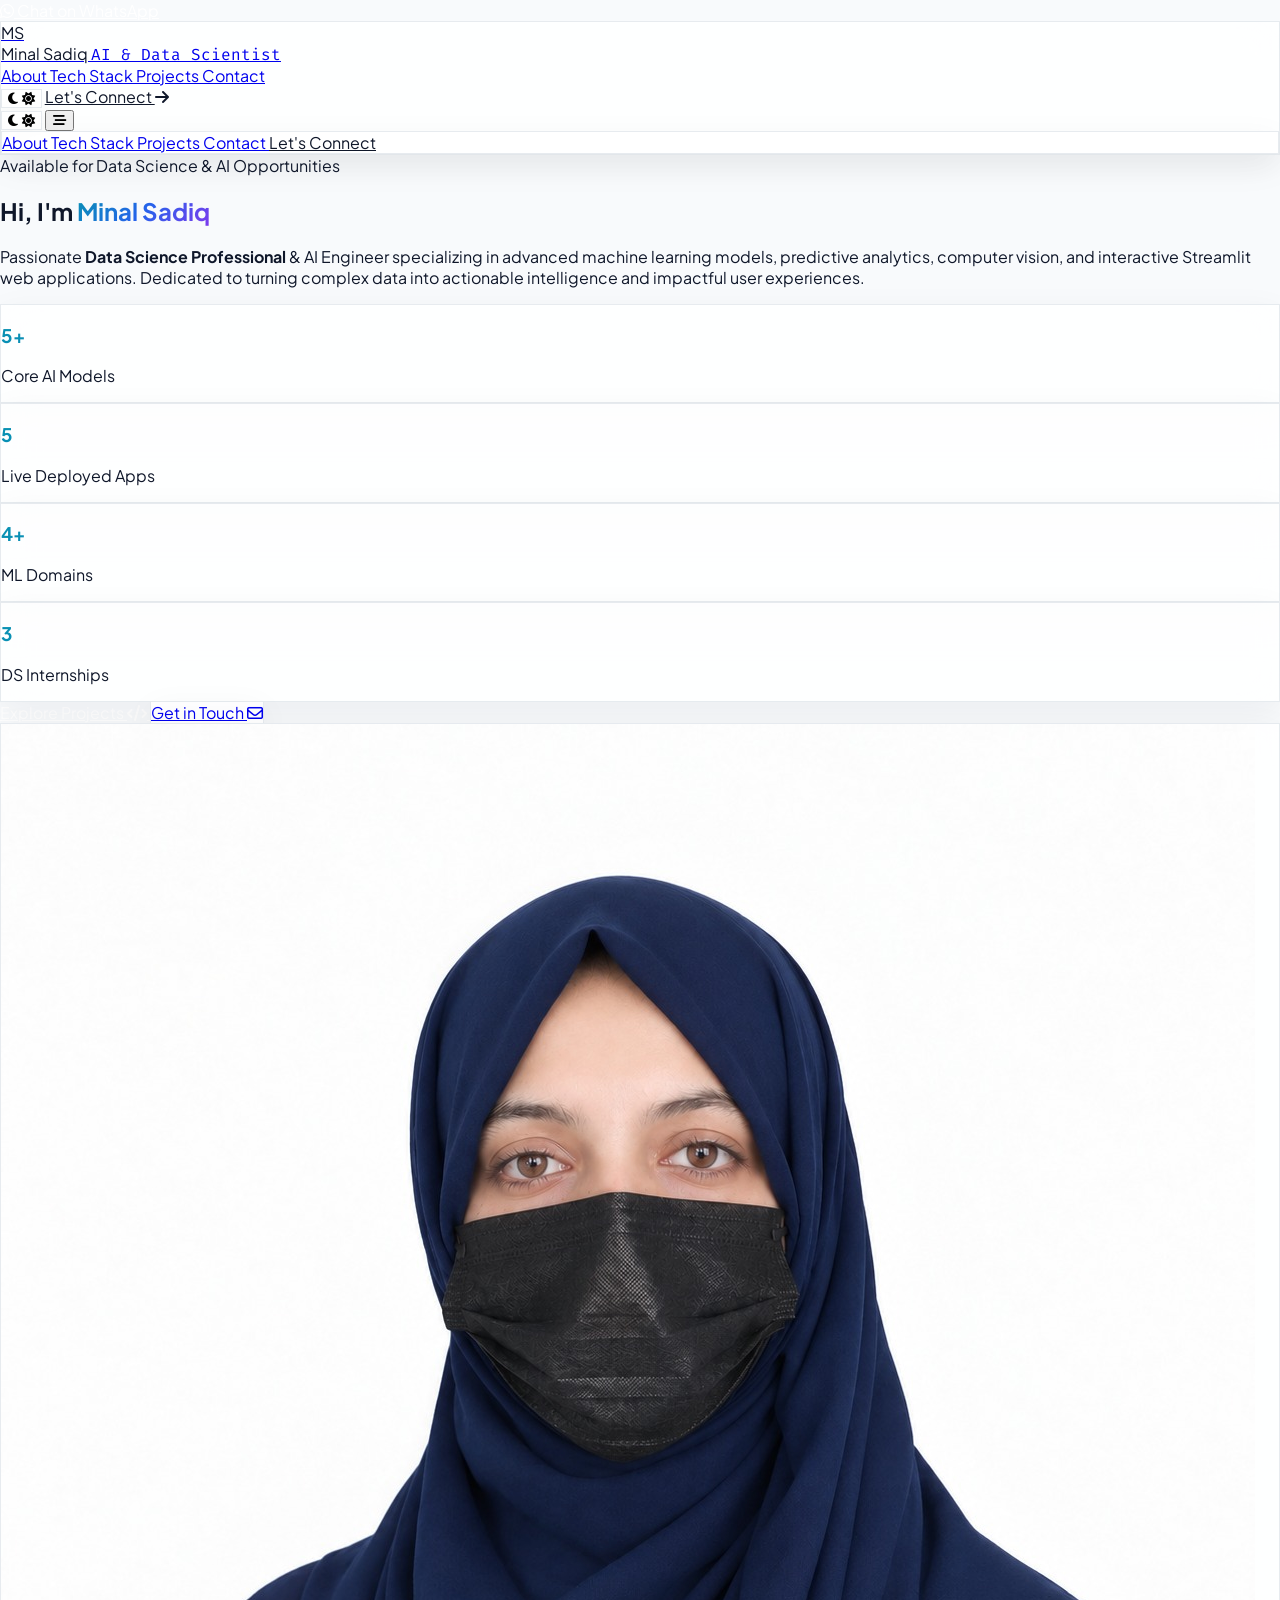
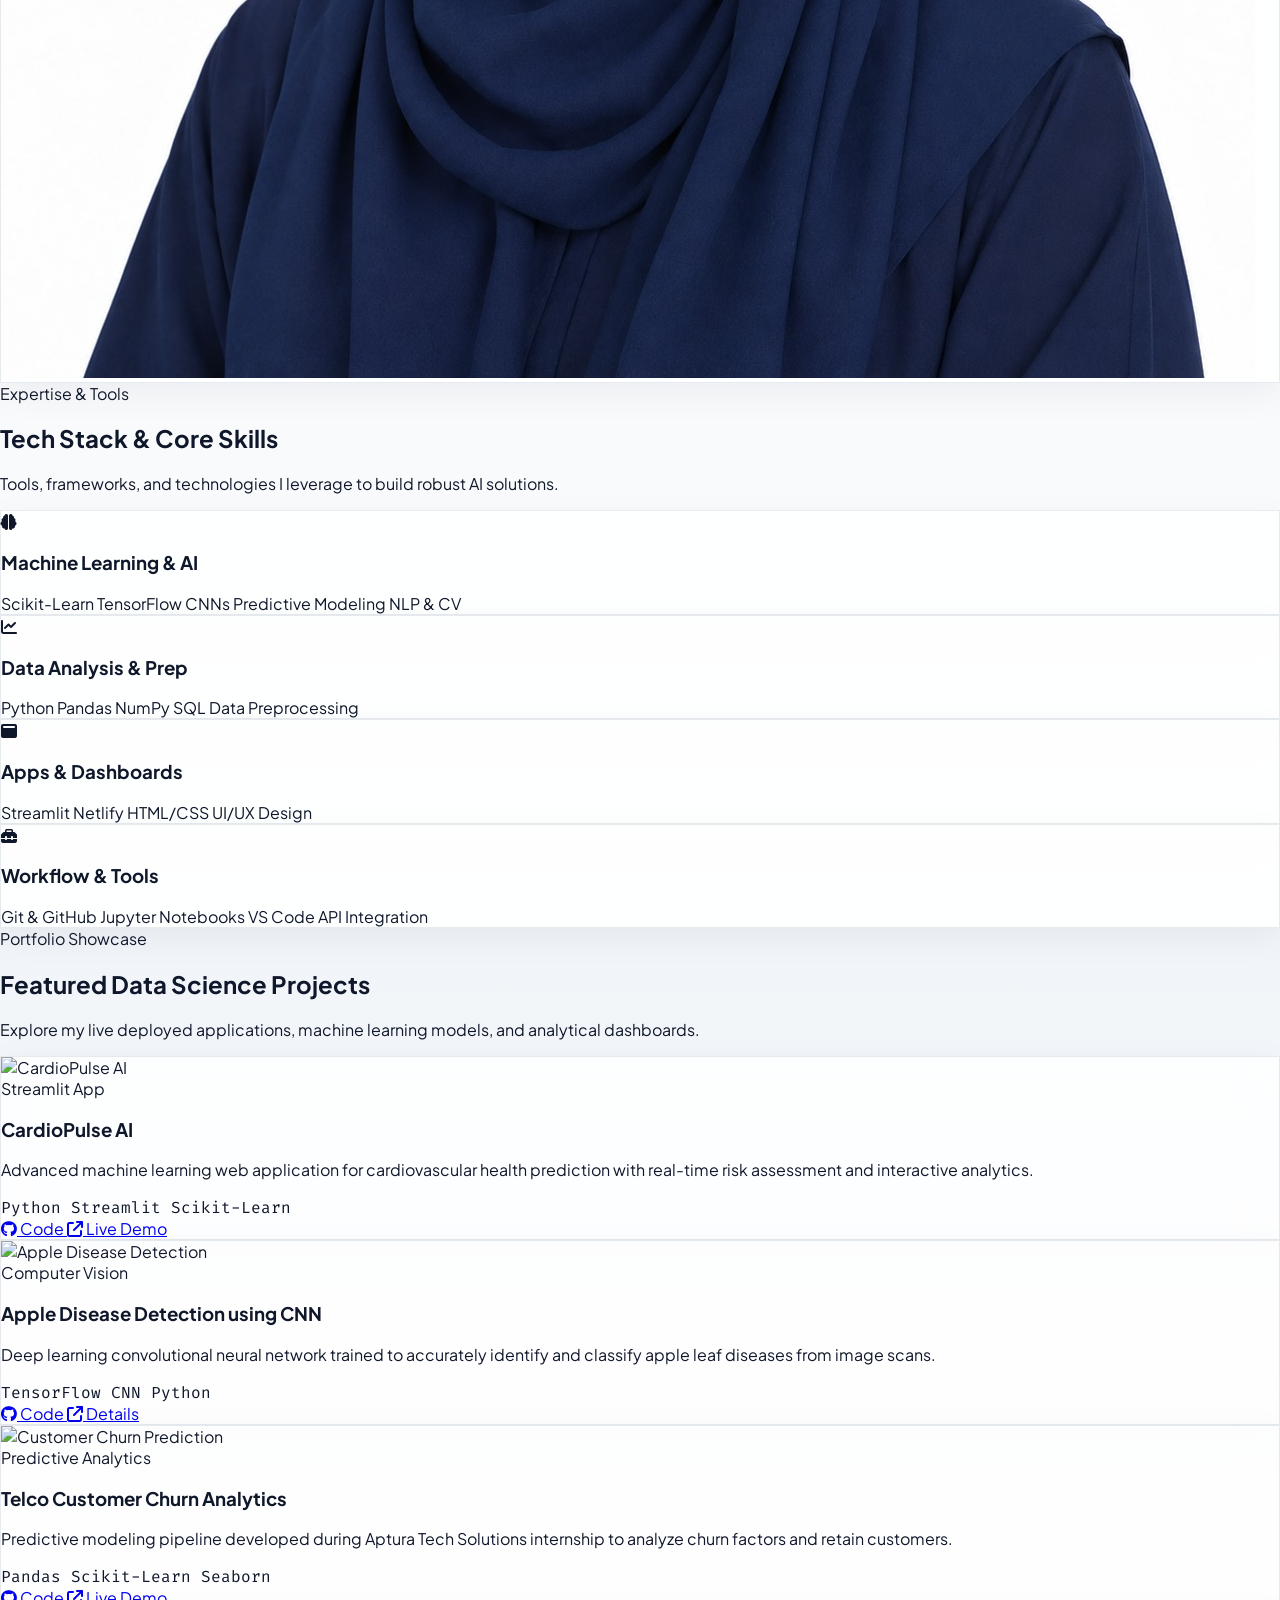
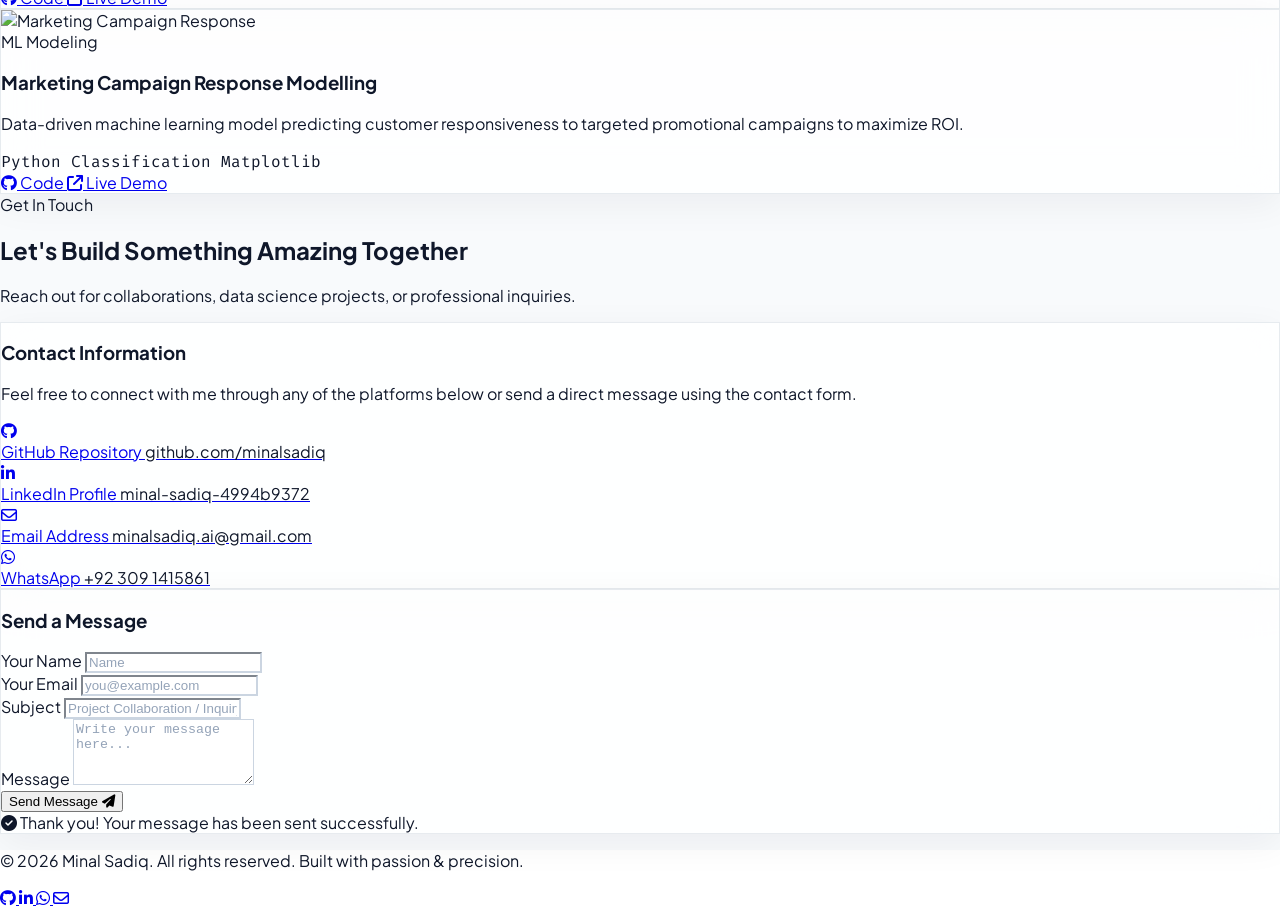
==== commit 9dbef121: "Update print statement from 'Hello' to 'Goodbye'" ====
--- a/index.html
+++ b/index.html
@@ -1174,17 +1174,6 @@
 
                             </button>
 
-
-                            <div id="form-error-msg"
-                                 class="hidden text-center text-xs text-red-500 font-semibold pt-2">
-
-                                <i class="fa-solid fa-circle-exclamation mr-1"></i>
-
-                                Something went wrong. Please try again in a moment.
-
-                            </div>
-
-
                             <div id="form-success-msg"
                                  class="hidden text-center text-xs text-cyan-500 font-semibold pt-2">
 
@@ -1265,4 +1254,4 @@
     <script src="script.js"></script>
 
 </body>
-</html>+</html>
--- a/style.css
+++ b/style.css
@@ -296,195 +296,195 @@
 }
 
 
-/* =========================================================
-   DARK MODE
-   Toggle by adding/removing the "dark" class on <html>
-   (handled by script.js). Overrides the light Tailwind
-   utility classes used throughout index.html.
-   ========================================================= */
-
-html.dark {
-    --bg: #0a0f1d;
-    --surface: #111827;
-    --surface-soft: #1f2937;
-    --text: #f3f4f6;
-    --muted: #94a3b8;
-    --border: #374151;
-
-    --shadow: 0 18px 50px rgba(0, 0, 0, 0.45);
-}
-
-html.dark body {
-    background: var(--bg);
-    color: var(--text);
-}
-
-/* Smooth crossfade between themes */
-body,
-.glass-card,
-#navbar,
-footer,
-#projects,
-#contact-form input,
-#contact-form textarea {
-    transition:
-        background-color .4s ease,
-        color .4s ease,
-        border-color .4s ease,
-        box-shadow .4s ease;
-}
-
-
-/* ================= DARK GLASS CARDS ================= */
-
-html.dark .glass-card {
-    background: rgba(17, 24, 39, 0.75);
-    border-color: rgba(255, 255, 255, 0.08);
-    box-shadow: 0 10px 35px rgba(0, 0, 0, 0.35);
-}
-
-html.dark .glass-card:hover {
-    border-color: rgba(6, 182, 212, 0.4);
-    box-shadow: 0 18px 45px rgba(6, 182, 212, 0.18);
-}
-
-html.dark .gradient-border-inner {
-    background: var(--surface);
-}
-
-
-/* ================= DARK SURFACES & BACKGROUNDS ================= */
-
-html.dark .bg-white,
-html.dark .hover\:bg-white:hover {
-    background-color: #111827 !important;
-}
-
-html.dark .bg-white\/90 {
-    background-color: rgba(17, 24, 39, 0.9) !important;
-}
-
-html.dark .bg-slate-50,
-html.dark .hover\:bg-slate-100:hover {
-    background-color: #1f2937 !important;
-}
-
-html.dark .bg-slate-100 {
-    background-color: #1f2937 !important;
-}
-
-html.dark #projects,
-html.dark section#projects.bg-slate-50 {
-    background: linear-gradient(180deg, #0a0f1d 0%, #0d1424 100%) !important;
-}
-
-
-/* ================= DARK TEXT ================= */
-
-html.dark .text-slate-900,
-html.dark .glass-card .text-slate-900,
-html.dark #navbar .text-slate-900,
-html.dark #projects .text-slate-900,
-html.dark footer .text-slate-900 {
-    color: #f8fafc !important;
-}
-
-html.dark .text-slate-700 {
-    color: #cbd5e1 !important;
-}
-
-html.dark .text-slate-600 {
-    color: #9ca3af !important;
-}
-
-html.dark .text-slate-500 {
-    color: #94a3b8 !important;
-}
-
-
-/* ================= DARK BORDERS ================= */
-
-html.dark .border-slate-200,
-html.dark .border-slate-300 {
-    border-color: #374151 !important;
-}
-
-
-/* ================= DARK NAVBAR ================= */
-
-html.dark #navbar.scrolled {
-    background: rgba(17, 24, 39, .92) !important;
-    border-bottom-color: rgba(255, 255, 255, .08) !important;
-    box-shadow: 0 12px 35px rgba(0, 0, 0, .35) !important;
-}
-
-
-/* ================= DARK CONTACT FORM ================= */
-
-html.dark #contact-form input,
-html.dark #contact-form textarea {
-    background: #0d1424 !important;
-    color: #f3f4f6 !important;
-    border-color: #374151 !important;
-}
-
-html.dark #contact-form input::placeholder,
-html.dark #contact-form textarea::placeholder {
-    color: #64748b;
-}
-
-html.dark #contact-form input:focus,
-html.dark #contact-form textarea:focus {
-    border-color: #06b6d4 !important;
-    box-shadow: 0 0 0 3px rgba(6, 182, 212, .18);
-}
-
-
-/* ================= DARK FOOTER ================= */
-
-html.dark footer {
-    background: #0a0f1d !important;
-    border-top-color: #1f2937 !important;
-}
-
-
-/* ================= DARK BLOBS ================= */
-
-html.dark .blob {
-    opacity: .28;
-}
-
-
-/* ================= DARK SCROLLBAR ================= */
-
-html.dark ::-webkit-scrollbar-track {
-    background: #0a0f1d;
-}
-
-html.dark ::-webkit-scrollbar-thumb {
-    background: #374151;
-}
-
-html.dark ::-webkit-scrollbar-thumb:hover {
-    background: #06b6d4;
-}
-
-
-/* ================= THEME TOGGLE BUTTON ================= */
-
-.theme-toggle-btn {
-    transition: color .3s ease, border-color .3s ease, transform .2s ease;
-}
-
-.theme-toggle-btn:hover {
-    transform: rotate(15deg);
-}
-
-html.dark .theme-toggle-btn {
-    color: #e2e8f0;
-}
-
-
+/* =========================================================
+   DARK MODE
+   Toggle by adding/removing the "dark" class on <html>
+   (handled by script.js). Overrides the light Tailwind
+   utility classes used throughout index.html.
+   ========================================================= */
+
+html.dark {
+    --bg: #0a0f1d;
+    --surface: #111827;
+    --surface-soft: #1f2937;
+    --text: #f3f4f6;
+    --muted: #94a3b8;
+    --border: #374151;
+
+    --shadow: 0 18px 50px rgba(0, 0, 0, 0.45);
+}
+
+html.dark body {
+    background: var(--bg);
+    color: var(--text);
+}
+
+/* Smooth crossfade between themes */
+body,
+.glass-card,
+#navbar,
+footer,
+#projects,
+#contact-form input,
+#contact-form textarea {
+    transition:
+        background-color .4s ease,
+        color .4s ease,
+        border-color .4s ease,
+        box-shadow .4s ease;
+}
+
+
+/* ================= DARK GLASS CARDS ================= */
+
+html.dark .glass-card {
+    background: rgba(17, 24, 39, 0.75);
+    border-color: rgba(255, 255, 255, 0.08);
+    box-shadow: 0 10px 35px rgba(0, 0, 0, 0.35);
+}
+
+html.dark .glass-card:hover {
+    border-color: rgba(6, 182, 212, 0.4);
+    box-shadow: 0 18px 45px rgba(6, 182, 212, 0.18);
+}
+
+html.dark .gradient-border-inner {
+    background: var(--surface);
+}
+
+
+/* ================= DARK SURFACES & BACKGROUNDS ================= */
+
+html.dark .bg-white,
+html.dark .hover\:bg-white:hover {
+    background-color: #111827 !important;
+}
+
+html.dark .bg-white\/90 {
+    background-color: rgba(17, 24, 39, 0.9) !important;
+}
+
+html.dark .bg-slate-50,
+html.dark .hover\:bg-slate-100:hover {
+    background-color: #1f2937 !important;
+}
+
+html.dark .bg-slate-100 {
+    background-color: #1f2937 !important;
+}
+
+html.dark #projects,
+html.dark section#projects.bg-slate-50 {
+    background: linear-gradient(180deg, #0a0f1d 0%, #0d1424 100%) !important;
+}
+
+
+/* ================= DARK TEXT ================= */
+
+html.dark .text-slate-900,
+html.dark .glass-card .text-slate-900,
+html.dark #navbar .text-slate-900,
+html.dark #projects .text-slate-900,
+html.dark footer .text-slate-900 {
+    color: #f8fafc !important;
+}
+
+html.dark .text-slate-700 {
+    color: #cbd5e1 !important;
+}
+
+html.dark .text-slate-600 {
+    color: #9ca3af !important;
+}
+
+html.dark .text-slate-500 {
+    color: #94a3b8 !important;
+}
+
+
+/* ================= DARK BORDERS ================= */
+
+html.dark .border-slate-200,
+html.dark .border-slate-300 {
+    border-color: #374151 !important;
+}
+
+
+/* ================= DARK NAVBAR ================= */
+
+html.dark #navbar.scrolled {
+    background: rgba(17, 24, 39, .92) !important;
+    border-bottom-color: rgba(255, 255, 255, .08) !important;
+    box-shadow: 0 12px 35px rgba(0, 0, 0, .35) !important;
+}
+
+
+/* ================= DARK CONTACT FORM ================= */
+
+html.dark #contact-form input,
+html.dark #contact-form textarea {
+    background: #0d1424 !important;
+    color: #f3f4f6 !important;
+    border-color: #374151 !important;
+}
+
+html.dark #contact-form input::placeholder,
+html.dark #contact-form textarea::placeholder {
+    color: #64748b;
+}
+
+html.dark #contact-form input:focus,
+html.dark #contact-form textarea:focus {
+    border-color: #06b6d4 !important;
+    box-shadow: 0 0 0 3px rgba(6, 182, 212, .18);
+}
+
+
+/* ================= DARK FOOTER ================= */
+
+html.dark footer {
+    background: #0a0f1d !important;
+    border-top-color: #1f2937 !important;
+}
+
+
+/* ================= DARK BLOBS ================= */
+
+html.dark .blob {
+    opacity: .28;
+}
+
+
+/* ================= DARK SCROLLBAR ================= */
+
+html.dark ::-webkit-scrollbar-track {
+    background: #0a0f1d;
+}
+
+html.dark ::-webkit-scrollbar-thumb {
+    background: #374151;
+}
+
+html.dark ::-webkit-scrollbar-thumb:hover {
+    background: #06b6d4;
+}
+
+
+/* ================= THEME TOGGLE BUTTON ================= */
+
+.theme-toggle-btn {
+    transition: color .3s ease, border-color .3s ease, transform .2s ease;
+}
+
+.theme-toggle-btn:hover {
+    transform: rotate(15deg);
+}
+
+html.dark .theme-toggle-btn {
+    color: #e2e8f0;
+}
+
+
 /* ================= ACCESSIBILITY ================= */
 
 @media (prefers-reduced-motion: reduce) {
@@ -501,4 +501,4 @@
 
         transition-duration: .01ms !important;
     }
-}+}
